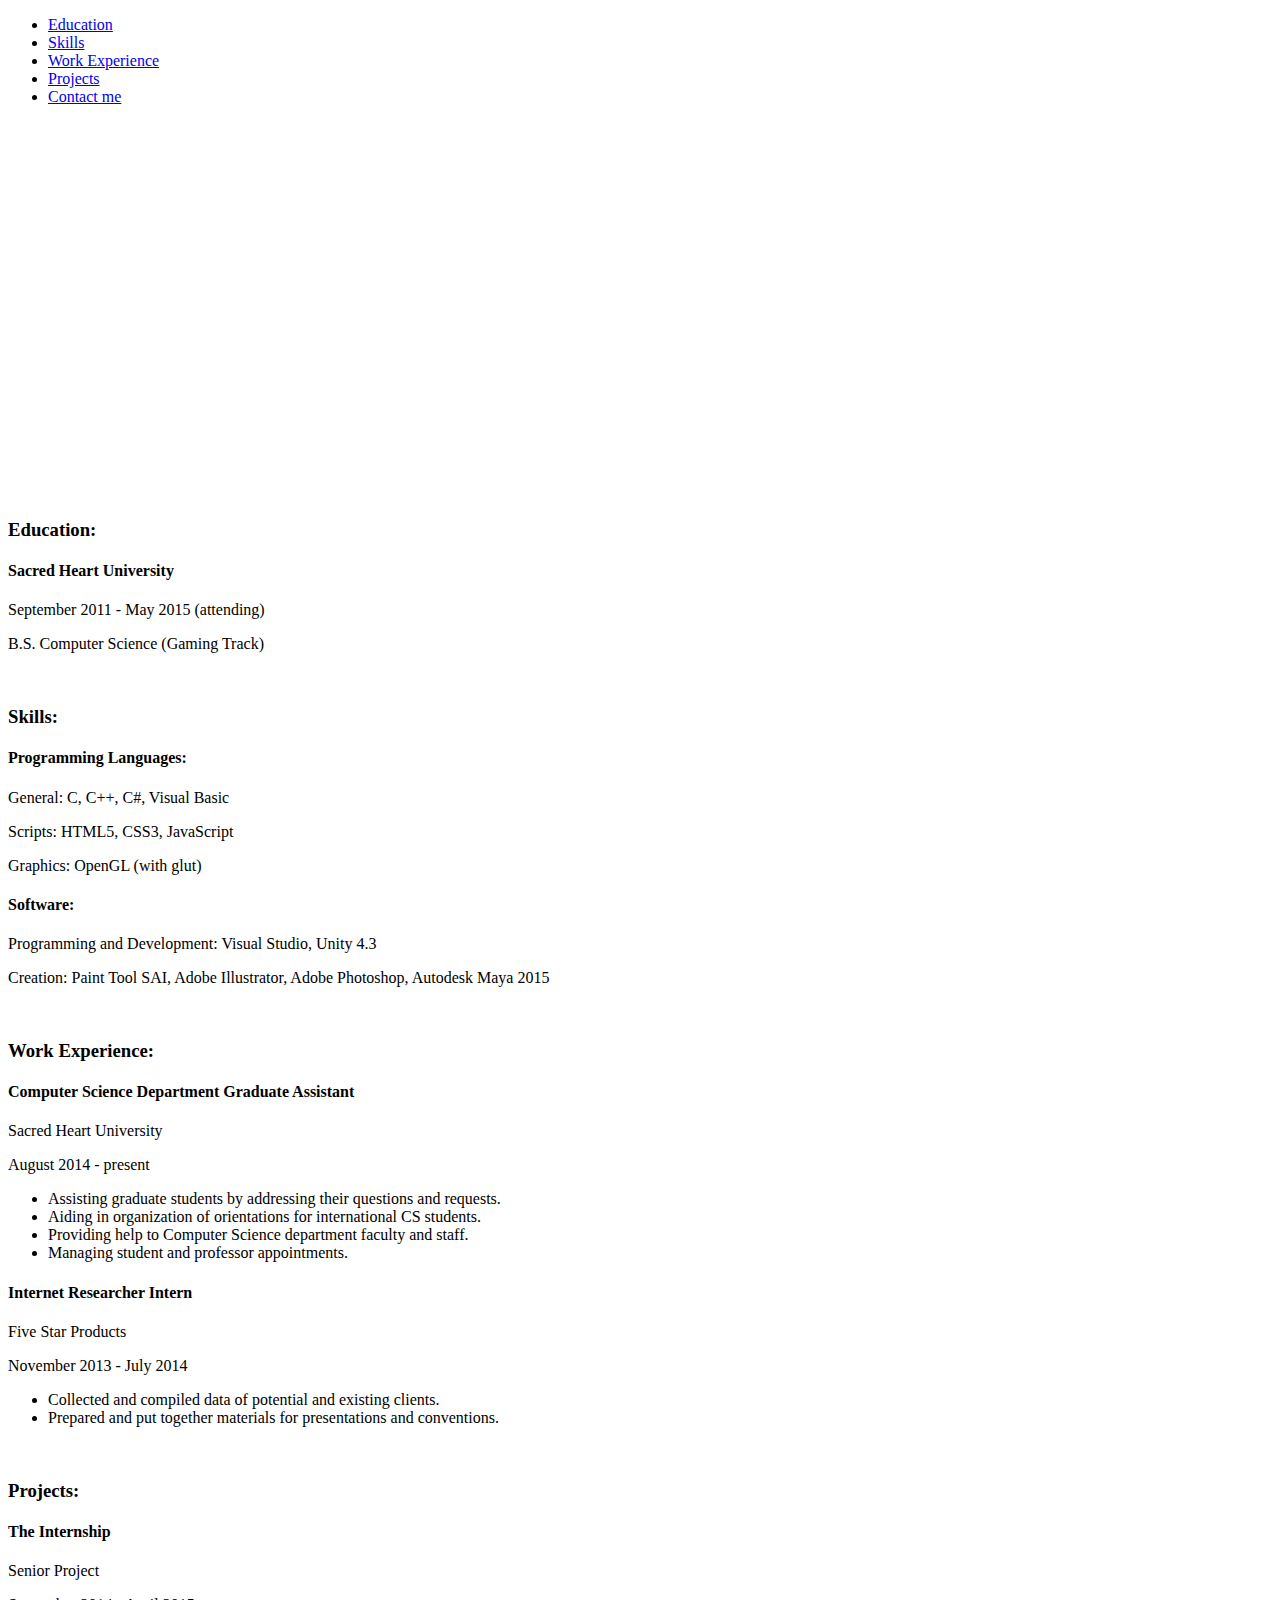
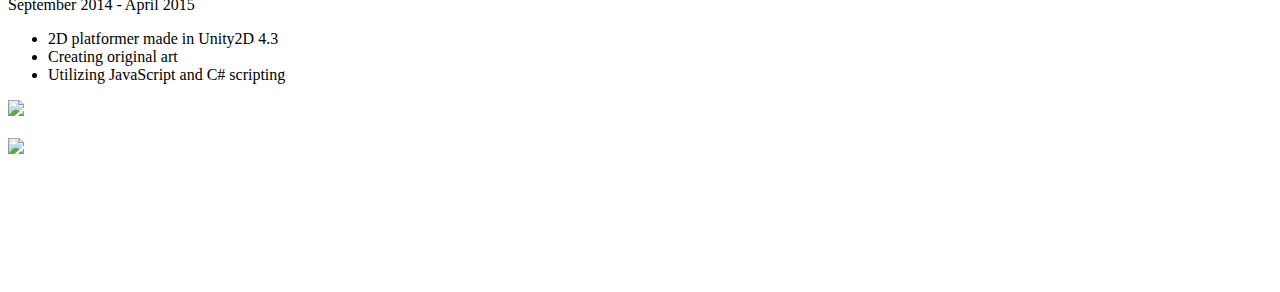
==== index.html @ 9e9e1409 "Rename AnastasiaResumeSite/index.html to index.html" ====
<!DOCTYPE html>
<html lang="en">
    <head>
        <title> </title>
        <link rel="stylesheet" type= "text/css" href="css/style.css">
        <script src="js/"></script>
    </head>
    <body>
	    <div class="nav">
            <ul>
                <li><a href="#edu">Education</a></li>
                <li><a href="#skill">Skills</a></li>
                <li><a href="#workex">Work Experience</a></li>
                <li><a href="#proj">Projects</a></li>
                <li><a href="#contact">Contact me</a></li>
            </ul>
	    </div>
        <div class="box">
        <div class="title">
            <div class="contacts" id="contact">
                <br><br><br><br><br><br><br><br><br><br><br><br><br><br><br><br><br><br><br><br>
            </div>
        </div>
        </div>
        <div class="info">
            <div class="education">
                <br><h3 id="edu">Education:</h3>
                <h4>Sacred Heart University</h4>
                <p class="date">September 2011 - May 2015 (attending)</p>
                <p>B.S. Computer Science (Gaming Track)</p>
            </div>
            <div class="skills">
                <br><h3 id="skill">Skills:</h3>
                <h4>Programming Languages:</h4>
                <p>General: C, C++, C#, Visual Basic</p>
                <p>Scripts: HTML5, CSS3, JavaScript</p>
                <p>Graphics: OpenGL (with glut)</p>
                <h4>Software:</h4>
                <p>Programming and Development: Visual Studio, Unity 4.3</p>
                <p>Creation: Paint Tool SAI, Adobe Illustrator, Adobe Photoshop, Autodesk Maya 2015</p>
            </div>
            <div class="work">
                <br><h3 id="workex">Work Experience:</h3>
                <h4>Computer Science Department Graduate Assistant</h4>
                <p>Sacred Heart University</p>
                <p class="date">August 2014 - present</p>
                <ul>
                    <li>Assisting graduate students by addressing their questions and requests.</li>
                    <li>Aiding in organization of orientations for international CS students.</li>
                    <li>Providing help to Computer Science department faculty and staff.</li>
                    <li>Managing student and professor appointments.</li>
                </ul>
                <h4>Internet Researcher Intern</h4>
                <p>Five Star Products</p>
                <p class="date">November 2013 - July 2014</p>
                <ul>
                    <li>Collected and compiled data of potential and existing clients.</li>
                    <li>Prepared and put together materials for presentations and conventions.</li>
                </ul>
            </div>
            <div class="project">
                <br><h3 id="proj">Projects:</h3>
                <h4>The Internship</h4>
                <p>Senior Project</p>
                <p class="date">September 2014 - April 2015</p>
                <ul>
                    <li>2D platformer made in Unity2D 4.3</li>
                    <li>Creating original art</li>
                    <li>Utilizing JavaScript and C# scripting</li>
                </ul>
                <div class="center">
                    <img src="http://i.imgur.com/kwM5poJ.png"><br><br>
                    <img src="http://i.imgur.com/bwJUcnM.png"><br><br><br>
                </div>
            </div>
        </div>
        <br><br><br><br><br>
    </body>
</html>
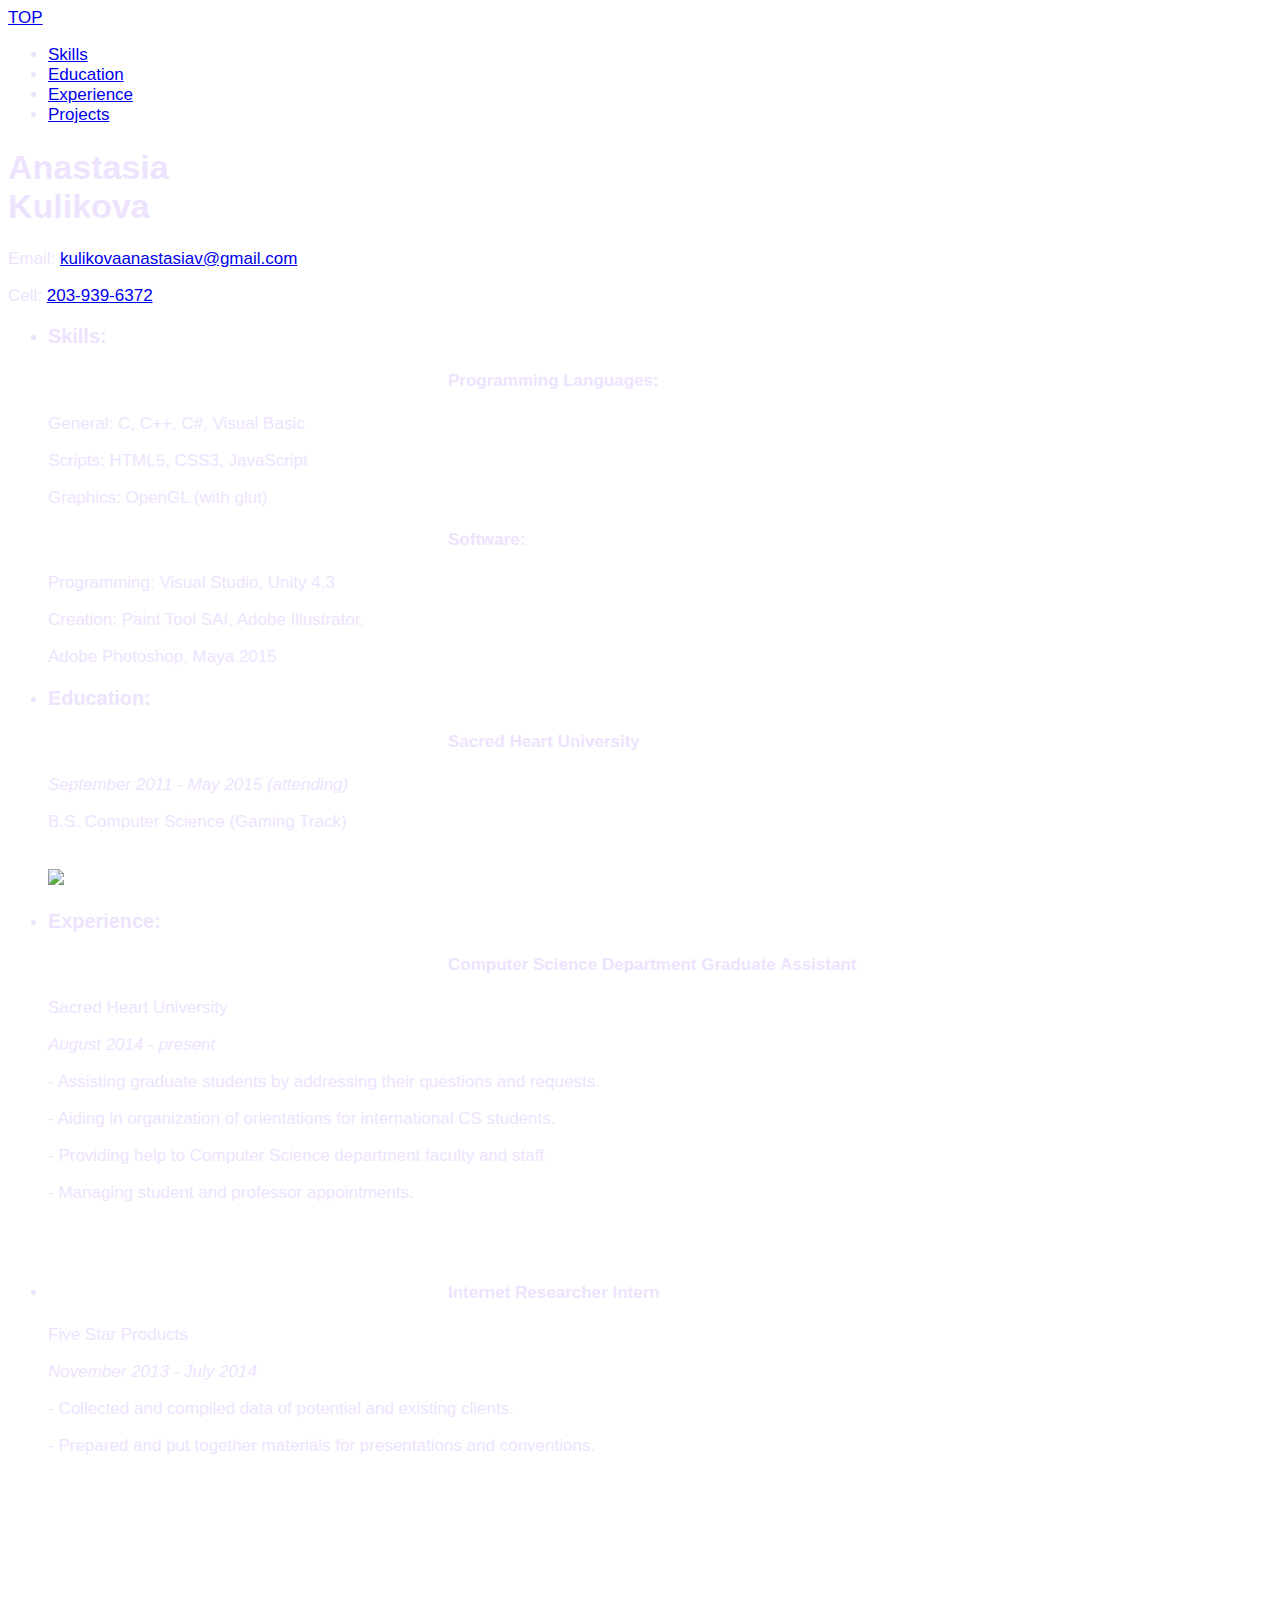
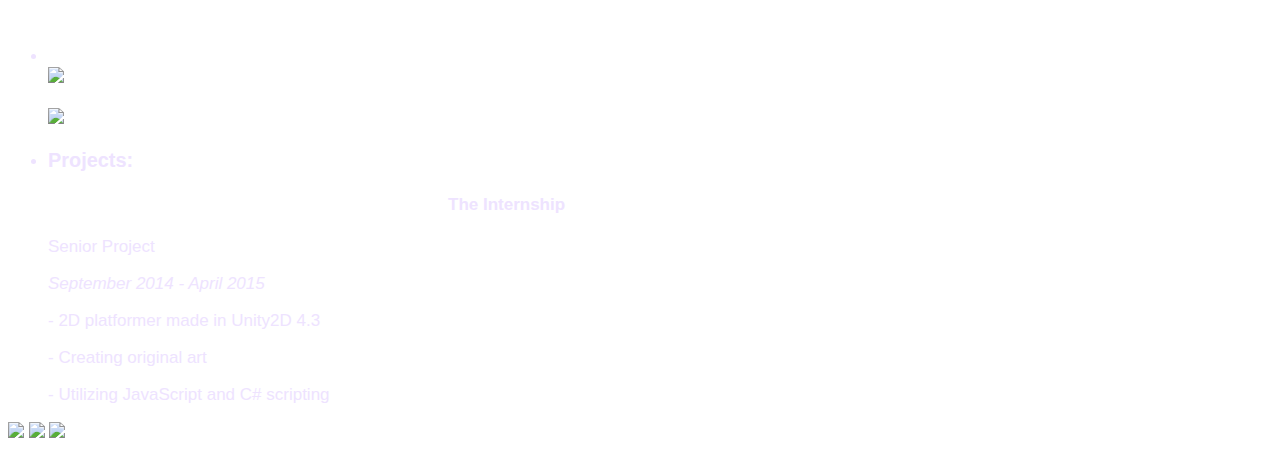
==== commit 6e716c8d: "Total Redo" ====
--- a/index.html
+++ b/index.html
@@ -1,79 +1,109 @@
 <!DOCTYPE html>
-<html lang="en">
-    <head>
-        <title> </title>
-        <link rel="stylesheet" type= "text/css" href="css/style.css">
-        <script src="js/"></script>
-    </head>
-    <body>
-	    <div class="nav">
-            <ul>
-                <li><a href="#edu">Education</a></li>
-                <li><a href="#skill">Skills</a></li>
-                <li><a href="#workex">Work Experience</a></li>
-                <li><a href="#proj">Projects</a></li>
-                <li><a href="#contact">Contact me</a></li>
-            </ul>
-	    </div>
-        <div class="box">
-        <div class="title">
-            <div class="contacts" id="contact">
-                <br><br><br><br><br><br><br><br><br><br><br><br><br><br><br><br><br><br><br><br>
-            </div>
+<html>
+
+	<head>
+		<title>Website 1</title>
+		<link rel="stylesheet" type= "text/css" href="css/style.css">
+	</head>
+
+	<body>
+        <div id="top">
+            <a href="#nav">TOP</a>
         </div>
-        </div>
-        <div class="info">
-            <div class="education">
-                <br><h3 id="edu">Education:</h3>
-                <h4>Sacred Heart University</h4>
-                <p class="date">September 2011 - May 2015 (attending)</p>
-                <p>B.S. Computer Science (Gaming Track)</p>
-            </div>
-            <div class="skills">
-                <br><h3 id="skill">Skills:</h3>
-                <h4>Programming Languages:</h4>
-                <p>General: C, C++, C#, Visual Basic</p>
-                <p>Scripts: HTML5, CSS3, JavaScript</p>
-                <p>Graphics: OpenGL (with glut)</p>
-                <h4>Software:</h4>
-                <p>Programming and Development: Visual Studio, Unity 4.3</p>
-                <p>Creation: Paint Tool SAI, Adobe Illustrator, Adobe Photoshop, Autodesk Maya 2015</p>
-            </div>
-            <div class="work">
-                <br><h3 id="workex">Work Experience:</h3>
-                <h4>Computer Science Department Graduate Assistant</h4>
-                <p>Sacred Heart University</p>
-                <p class="date">August 2014 - present</p>
-                <ul>
-                    <li>Assisting graduate students by addressing their questions and requests.</li>
-                    <li>Aiding in organization of orientations for international CS students.</li>
-                    <li>Providing help to Computer Science department faculty and staff.</li>
-                    <li>Managing student and professor appointments.</li>
+		<div id="nav" class="shadow">
+			<ul class="textshadow">
+				<li><a href="#skill">Skills</a></li>
+				<li><a href="#edu">Education</a></li>
+				<li><a href="#work">Experience</a></li>
+				<li><a href="#proj">Projects</a></li>
+			</ul>
+		</div><!--
+	--><div id="box"><!--
+		--><div id="title">
+        		<h1 id="name" class="textshadow">Anastasia<br>Kulikova</h1>
+            	<div id="contacts">
+                	<p>Email: <a href="mailto:kulikovaanastasiav@gmail.com">kulikovaanastasiav@gmail.com</a></p>
+                	<p>Cell: <a href="tel://1-203-939-6372">203-939-6372</a></p>
+            	</div><!--
+        --></div><!--
+    --></div><!--
+        
+    --><div id="info">
+            
+            <div id="knowledge" class="shadow">
+                <ul id="knowlist">
+                    <li>
+            			<div id="skills">
+                            <h3 id="skill">Skills:</h3>
+                            <h4>Programming Languages:</h4>
+                            <p>General: C, C++, C#, Visual Basic</p>
+                            <p>Scripts: HTML5, CSS3, JavaScript</p>
+                            <p>Graphics: OpenGL (with glut)</p>
+                            <h4>Software:</h4>
+                            <p>Programming: Visual Studio, Unity 4.3</p>
+                            <p>Creation: Paint Tool SAI, Adobe Illustrator,</p>
+                            <p>Adobe Photoshop, Maya 2015</p>
+                        </div>
+                    </li>
+                    <li>
+                        <div id="education">
+                            <h3 id="edu">Education:</h3>
+                            <h4>Sacred Heart University</h4>
+                            <p class="date">September 2011 - May 2015 (attending)</p>
+                            <p>B.S. Computer Science (Gaming Track)</p><br>
+                            <img src="img/shu.png" width=50%>
+                        </div>
+                        
+                    </li>
                 </ul>
-                <h4>Internet Researcher Intern</h4>
-                <p>Five Star Products</p>
-                <p class="date">November 2013 - July 2014</p>
-                <ul>
-                    <li>Collected and compiled data of potential and existing clients.</li>
-                    <li>Prepared and put together materials for presentations and conventions.</li>
+            </div><!--
+        --><div id="experience" class="textshadow">
+                
+                <ul id="exp">
+                    <li id="work1">
+                        <h3 id="work">Experience:</h3>
+                        <h4>Computer Science Department Graduate Assistant</h4>
+                        <p>Sacred Heart University</p>
+                        <p class="date">August 2014 - present</p>
+                        <p>- Assisting graduate students by addressing their questions and requests.</p>
+                        <p>- Aiding in organization of orientations for international CS students.</p>
+                        <p>- Providing help to Computer Science department faculty and staff.</p>
+                        <p>- Managing student and professor appointments.</p><br><br>
+                    </li>
+                    <li id="work2">
+                        <h4>Internet Researcher Intern</h4>
+                        <p>Five Star Products</p>
+                        <p class="date">November 2013 - July 2014</p>
+                        <p>- Collected and compiled data of potential and existing clients.</p>
+                        <p>- Prepared and put together materials for presentations and conventions.</p><br><br><br><br><br><br>
+                    </li>
                 </ul>
-            </div>
-            <div class="project">
-                <br><h3 id="proj">Projects:</h3>
-                <h4>The Internship</h4>
-                <p>Senior Project</p>
-                <p class="date">September 2014 - April 2015</p>
-                <ul>
-                    <li>2D platformer made in Unity2D 4.3</li>
-                    <li>Creating original art</li>
-                    <li>Utilizing JavaScript and C# scripting</li>
-                </ul>
-                <div class="center">
-                    <img src="http://i.imgur.com/kwM5poJ.png"><br><br>
-                    <img src="http://i.imgur.com/bwJUcnM.png"><br><br><br>
+            </div><!--
+        --><div id="project" class="shadow">
+                <div id="pro">
+                     <br>
+                    <ul id="projlist">
+                        <li id="screenshot">
+                            <br><img src="http://i.imgur.com/kwM5poJ.png" width=80% class="shadow2"><br><br>
+                            <img src="http://i.imgur.com/bwJUcnM.png" width=80% class="shadow2">
+                        </li>
+                        <li id="proj1">
+                            <h3 id="proj">Projects:</h3>
+                            <h4>The Internship</h4>
+                            <p>Senior Project</p>
+                            <p class="date">September 2014 - April 2015</p>
+                            <p>- 2D platformer made in Unity2D 4.3</p>
+                            <p>- Creating original art</p>
+                            <p>- Utilizing JavaScript and C# scripting</p>
+                    </ul>
                 </div>
             </div>
-        </div>
-        <br><br><br><br><br>
-    </body>
+		</div>
+		<div id="bottom">
+            <a href="https://github.com/kulikovaaSHU"><img src="img/githublogo.png" width=5%></a>
+            <a href="http://deviantart.com"><img src="img/deviantart.png" width=5%></a>
+            <a href="mailto:kulikovaanastasiav@gmail.com"><img src="img/email.png" width=5%></a>
+		</div>
+	</body>
+
 </html>
--- a/css/style.css
+++ b/css/style.css
@@ -0,0 +1,120 @@
+.nav {
+
+background-color: rgba(77,35,140,0.4);
+padding: 6px;
+text-align: center;
+max-width:1200px;
+margin-left:auto;
+margin-right: auto;
+
+
+}
+
+.nav a {
+
+color: #FFBABA;
+font-size: 24px;
+font-family: 'Helvetica';
+font-weight: bold;
+text-transform: uppercase;
+text-decoration: none;
+padding-left: 15px;
+padding-right: 15px;
+
+}
+
+.nav li {
+
+display: inline;
+
+}
+
+body {
+
+background-image: url('http://i.imgur.com/BAER3th.jpg');
+background-attachment: fixed;
+color: rgba(238,227,255,1);
+font-family: 'Helvetica';
+font-size: 17px;
+
+}
+
+.title {
+
+background-image: url('http://i.imgur.com/VAIOHkw.jpg');
+background-repeat: no-repeat;
+background-position: center;
+background-size: 1210px 679px;
+
+}
+
+.title h1 {
+
+font-size:70px;
+padding-top: 10px;
+padding-bottom: 10px;
+color: rgba(72,41,99,1);
+margin-left: 450px;
+
+}
+
+.info {
+
+background-color: rgba(77,35,140,0.4);
+max-width:1200px;
+margin-left: auto;
+margin-right: auto;
+padding: 6px;
+
+
+}
+
+.info h3 {
+
+margin-left: 10px;
+font-size:24px;
+text-transform: uppercase;
+color: #FFBABA;
+background-color: rgba(38,17,69,0.4);
+padding: 6px;
+
+}
+
+.info h4 {
+
+font-size: 18px;
+
+}
+
+.date {
+
+font-style: italic;
+
+}
+
+.info p, h4{
+
+margin-left: 400px;
+
+}
+
+.info li{
+
+margin-left:400px;
+
+}
+
+.center {
+
+text-align: center;
+
+}
+
+.contacts {
+
+margin-left: 450px;
+color: #6A4A85;
+font-style: bold;
+
+}
+
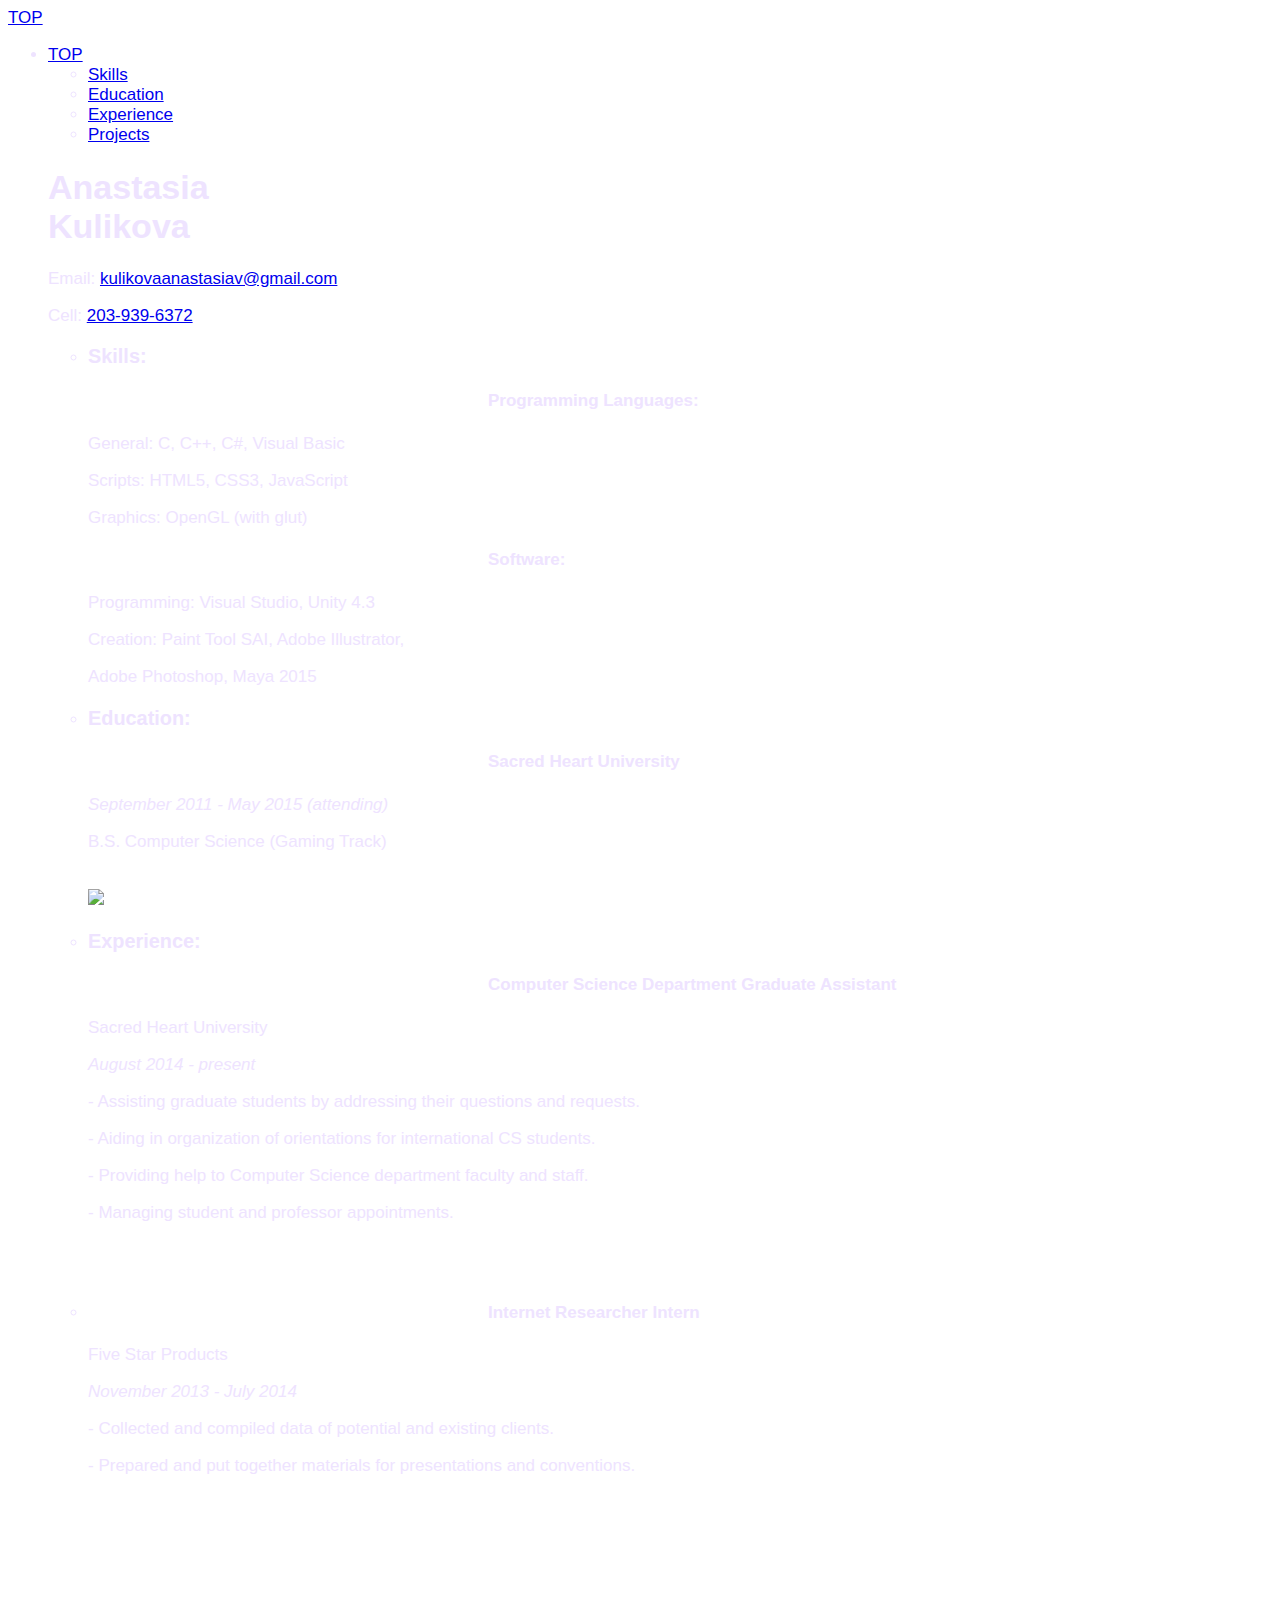
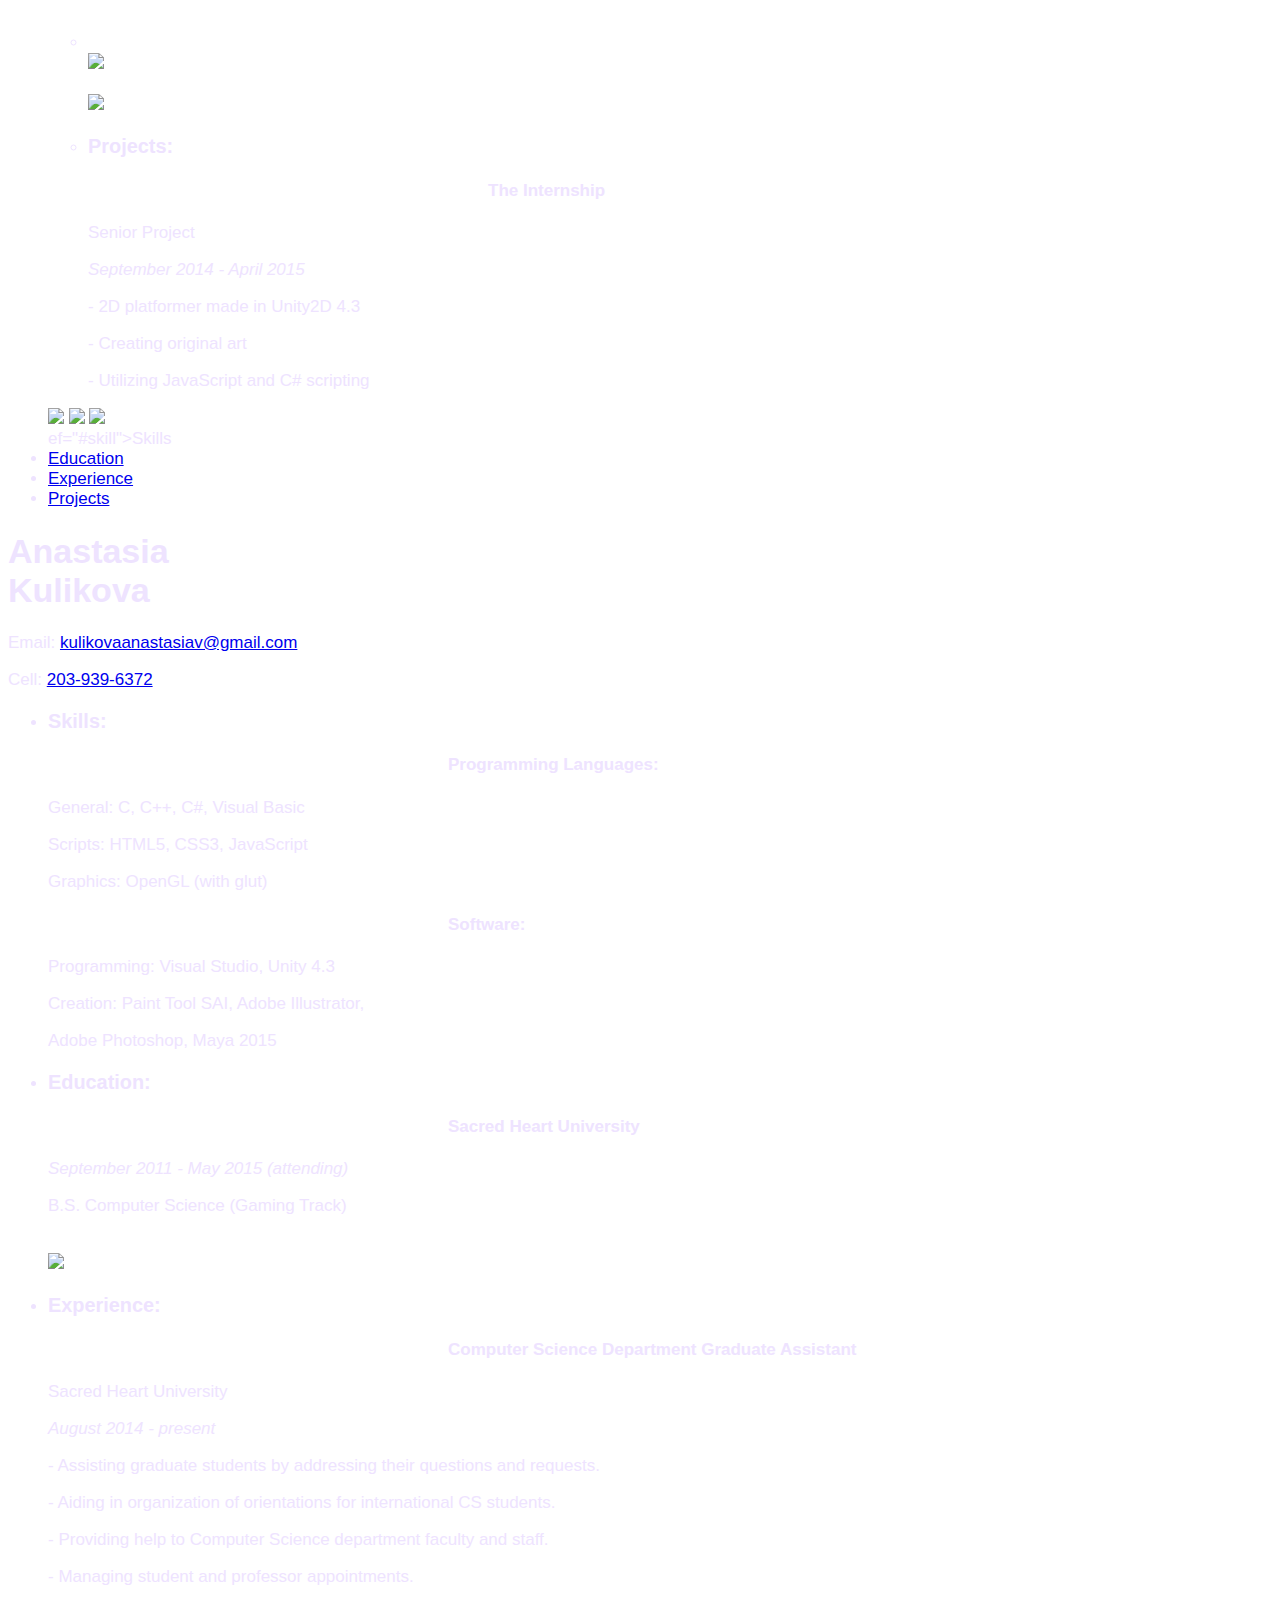
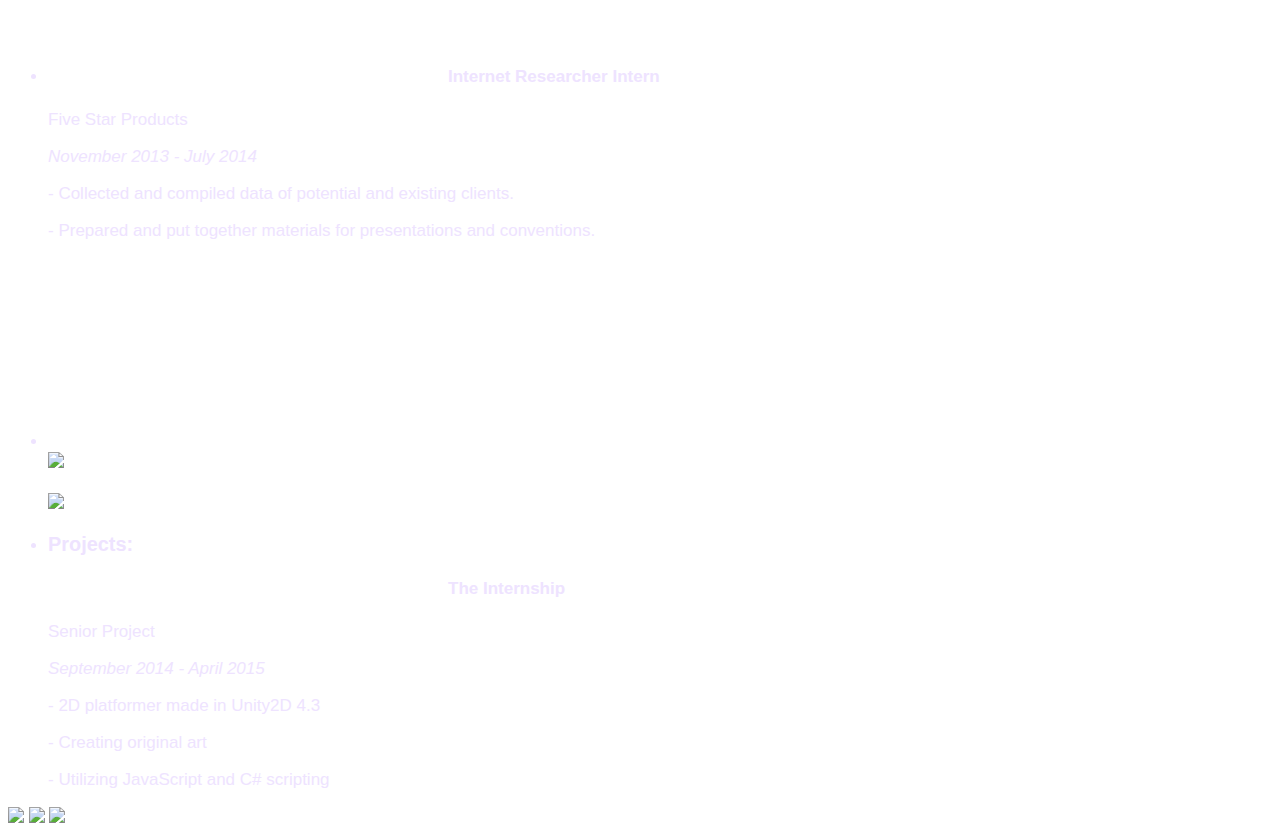
==== commit 350cf8bc: "add images" ====
--- a/index.html
+++ b/index.html
@@ -1,4 +1,18 @@
 <!DOCTYPE html>
+<html>
+
+	<head>
+		<title>Website 1</title>
+		<link rel="stylesheet" type= "text/css" href="css/style.css">
+	</head>
+
+	<body>
+        <div id="top">
+            <a href="#nav">TOP</a>
+        </div>
+		<div id="nav" class="shadow">
+			<ul class="textshadow">
+				<li><a hr<!DOCTYPE html>
 <html>
 
 	<head>
@@ -51,7 +65,7 @@
                             <h4>Sacred Heart University</h4>
                             <p class="date">September 2011 - May 2015 (attending)</p>
                             <p>B.S. Computer Science (Gaming Track)</p><br>
-                            <img src="img/shu.png" width=50%>
+                            <img src="http://i.imgur.com/WILzE2E.png" width=50%>
                         </div>
                         
                     </li>
@@ -100,6 +114,100 @@
             </div>
 		</div>
 		<div id="bottom">
+            <a href="https://github.com/kulikovaaSHU"><img src="http://i.imgur.com/hM3EF4c.png" width=5%></a>
+            <a href="http://deviantart.com"><img src="http://i.imgur.com/DCiXJvG.png" width=5%></a>
+            <a href="mailto:kulikovaanastasiav@gmail.com"><img src="http://i.imgur.com/weCn5H3.png" width=5%></a>
+		</div>
+	</body>
+
+</html>ef="#skill">Skills</a></li>
+				<li><a href="#edu">Education</a></li>
+				<li><a href="#work">Experience</a></li>
+				<li><a href="#proj">Projects</a></li>
+			</ul>
+		</div><!--
+	--><div id="box"><!--
+		--><div id="title">
+        		<h1 id="name" class="textshadow">Anastasia<br>Kulikova</h1>
+            	<div id="contacts">
+                	<p>Email: <a href="mailto:kulikovaanastasiav@gmail.com">kulikovaanastasiav@gmail.com</a></p>
+                	<p>Cell: <a href="tel://1-203-939-6372">203-939-6372</a></p>
+            	</div><!--
+        --></div><!--
+    --></div><!--
+        
+    --><div id="info">
+            
+            <div id="knowledge" class="shadow">
+                <ul id="knowlist">
+                    <li>
+            			<div id="skills">
+                            <h3 id="skill">Skills:</h3>
+                            <h4>Programming Languages:</h4>
+                            <p>General: C, C++, C#, Visual Basic</p>
+                            <p>Scripts: HTML5, CSS3, JavaScript</p>
+                            <p>Graphics: OpenGL (with glut)</p>
+                            <h4>Software:</h4>
+                            <p>Programming: Visual Studio, Unity 4.3</p>
+                            <p>Creation: Paint Tool SAI, Adobe Illustrator,</p>
+                            <p>Adobe Photoshop, Maya 2015</p>
+                        </div>
+                    </li>
+                    <li>
+                        <div id="education">
+                            <h3 id="edu">Education:</h3>
+                            <h4>Sacred Heart University</h4>
+                            <p class="date">September 2011 - May 2015 (attending)</p>
+                            <p>B.S. Computer Science (Gaming Track)</p><br>
+                            <img src="img/shu.png" width=50%>
+                        </div>
+                        
+                    </li>
+                </ul>
+            </div><!--
+        --><div id="experience" class="textshadow">
+                
+                <ul id="exp">
+                    <li id="work1">
+                        <h3 id="work">Experience:</h3>
+                        <h4>Computer Science Department Graduate Assistant</h4>
+                        <p>Sacred Heart University</p>
+                        <p class="date">August 2014 - present</p>
+                        <p>- Assisting graduate students by addressing their questions and requests.</p>
+                        <p>- Aiding in organization of orientations for international CS students.</p>
+                        <p>- Providing help to Computer Science department faculty and staff.</p>
+                        <p>- Managing student and professor appointments.</p><br><br>
+                    </li>
+                    <li id="work2">
+                        <h4>Internet Researcher Intern</h4>
+                        <p>Five Star Products</p>
+                        <p class="date">November 2013 - July 2014</p>
+                        <p>- Collected and compiled data of potential and existing clients.</p>
+                        <p>- Prepared and put together materials for presentations and conventions.</p><br><br><br><br><br><br>
+                    </li>
+                </ul>
+            </div><!--
+        --><div id="project" class="shadow">
+                <div id="pro">
+                     <br>
+                    <ul id="projlist">
+                        <li id="screenshot">
+                            <br><img src="http://i.imgur.com/kwM5poJ.png" width=80% class="shadow2"><br><br>
+                            <img src="http://i.imgur.com/bwJUcnM.png" width=80% class="shadow2">
+                        </li>
+                        <li id="proj1">
+                            <h3 id="proj">Projects:</h3>
+                            <h4>The Internship</h4>
+                            <p>Senior Project</p>
+                            <p class="date">September 2014 - April 2015</p>
+                            <p>- 2D platformer made in Unity2D 4.3</p>
+                            <p>- Creating original art</p>
+                            <p>- Utilizing JavaScript and C# scripting</p>
+                    </ul>
+                </div>
+            </div>
+		</div>
+		<div id="bottom">
             <a href="https://github.com/kulikovaaSHU"><img src="img/githublogo.png" width=5%></a>
             <a href="http://deviantart.com"><img src="img/deviantart.png" width=5%></a>
             <a href="mailto:kulikovaanastasiav@gmail.com"><img src="img/email.png" width=5%></a>
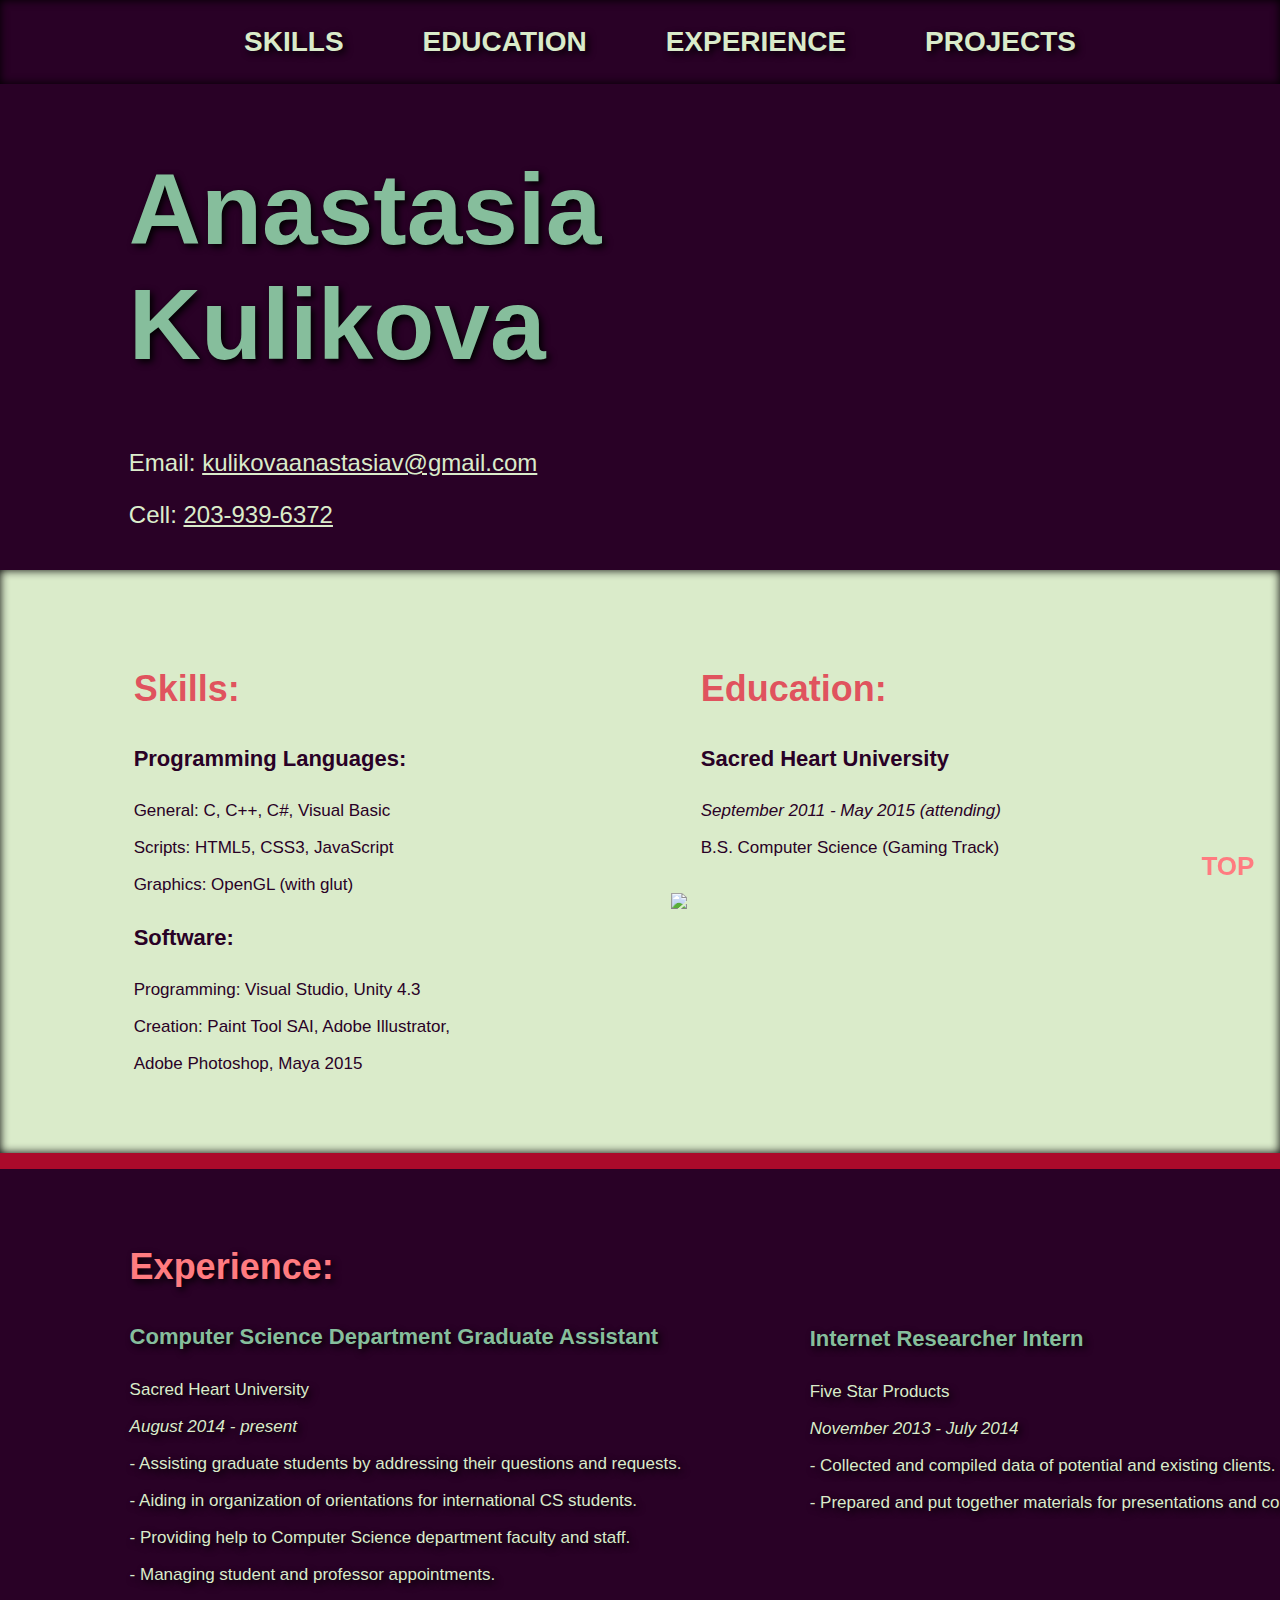
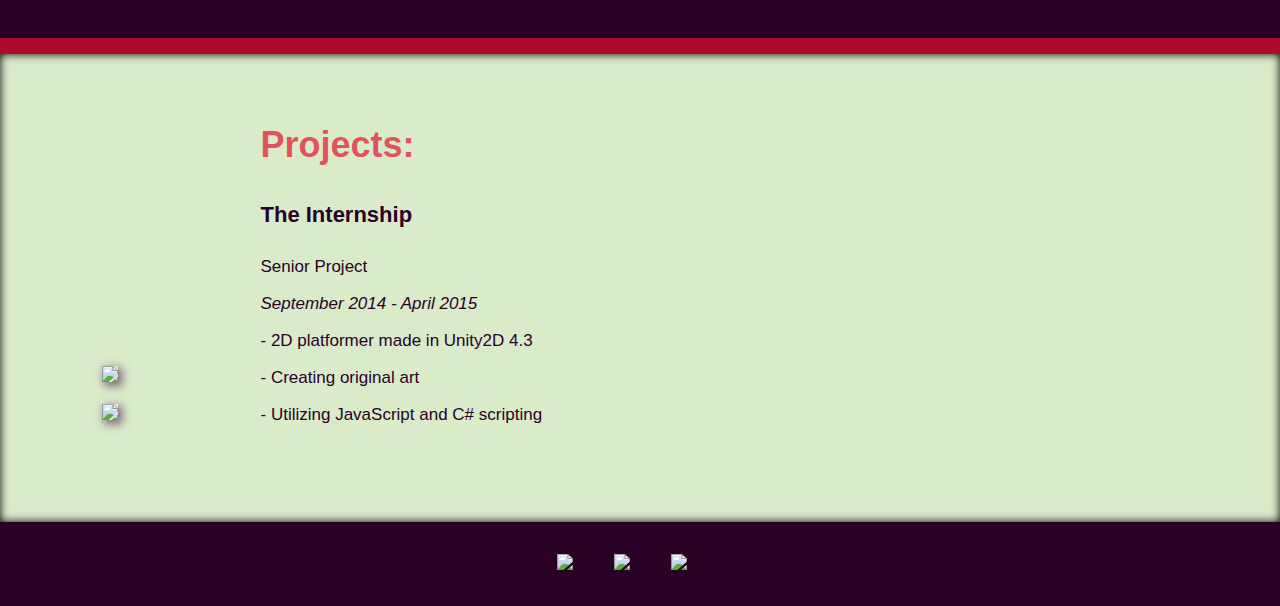
==== commit 514fe369: "fixing" ====
--- a/index.html
+++ b/index.html
@@ -1,18 +1,4 @@
 <!DOCTYPE html>
-<html>
-
-	<head>
-		<title>Website 1</title>
-		<link rel="stylesheet" type= "text/css" href="css/style.css">
-	</head>
-
-	<body>
-        <div id="top">
-            <a href="#nav">TOP</a>
-        </div>
-		<div id="nav" class="shadow">
-			<ul class="textshadow">
-				<li><a hr<!DOCTYPE html>
 <html>
 
 	<head>
@@ -120,98 +106,4 @@
 		</div>
 	</body>
 
-</html>ef="#skill">Skills</a></li>
-				<li><a href="#edu">Education</a></li>
-				<li><a href="#work">Experience</a></li>
-				<li><a href="#proj">Projects</a></li>
-			</ul>
-		</div><!--
-	--><div id="box"><!--
-		--><div id="title">
-        		<h1 id="name" class="textshadow">Anastasia<br>Kulikova</h1>
-            	<div id="contacts">
-                	<p>Email: <a href="mailto:kulikovaanastasiav@gmail.com">kulikovaanastasiav@gmail.com</a></p>
-                	<p>Cell: <a href="tel://1-203-939-6372">203-939-6372</a></p>
-            	</div><!--
-        --></div><!--
-    --></div><!--
-        
-    --><div id="info">
-            
-            <div id="knowledge" class="shadow">
-                <ul id="knowlist">
-                    <li>
-            			<div id="skills">
-                            <h3 id="skill">Skills:</h3>
-                            <h4>Programming Languages:</h4>
-                            <p>General: C, C++, C#, Visual Basic</p>
-                            <p>Scripts: HTML5, CSS3, JavaScript</p>
-                            <p>Graphics: OpenGL (with glut)</p>
-                            <h4>Software:</h4>
-                            <p>Programming: Visual Studio, Unity 4.3</p>
-                            <p>Creation: Paint Tool SAI, Adobe Illustrator,</p>
-                            <p>Adobe Photoshop, Maya 2015</p>
-                        </div>
-                    </li>
-                    <li>
-                        <div id="education">
-                            <h3 id="edu">Education:</h3>
-                            <h4>Sacred Heart University</h4>
-                            <p class="date">September 2011 - May 2015 (attending)</p>
-                            <p>B.S. Computer Science (Gaming Track)</p><br>
-                            <img src="img/shu.png" width=50%>
-                        </div>
-                        
-                    </li>
-                </ul>
-            </div><!--
-        --><div id="experience" class="textshadow">
-                
-                <ul id="exp">
-                    <li id="work1">
-                        <h3 id="work">Experience:</h3>
-                        <h4>Computer Science Department Graduate Assistant</h4>
-                        <p>Sacred Heart University</p>
-                        <p class="date">August 2014 - present</p>
-                        <p>- Assisting graduate students by addressing their questions and requests.</p>
-                        <p>- Aiding in organization of orientations for international CS students.</p>
-                        <p>- Providing help to Computer Science department faculty and staff.</p>
-                        <p>- Managing student and professor appointments.</p><br><br>
-                    </li>
-                    <li id="work2">
-                        <h4>Internet Researcher Intern</h4>
-                        <p>Five Star Products</p>
-                        <p class="date">November 2013 - July 2014</p>
-                        <p>- Collected and compiled data of potential and existing clients.</p>
-                        <p>- Prepared and put together materials for presentations and conventions.</p><br><br><br><br><br><br>
-                    </li>
-                </ul>
-            </div><!--
-        --><div id="project" class="shadow">
-                <div id="pro">
-                     <br>
-                    <ul id="projlist">
-                        <li id="screenshot">
-                            <br><img src="http://i.imgur.com/kwM5poJ.png" width=80% class="shadow2"><br><br>
-                            <img src="http://i.imgur.com/bwJUcnM.png" width=80% class="shadow2">
-                        </li>
-                        <li id="proj1">
-                            <h3 id="proj">Projects:</h3>
-                            <h4>The Internship</h4>
-                            <p>Senior Project</p>
-                            <p class="date">September 2014 - April 2015</p>
-                            <p>- 2D platformer made in Unity2D 4.3</p>
-                            <p>- Creating original art</p>
-                            <p>- Utilizing JavaScript and C# scripting</p>
-                    </ul>
-                </div>
-            </div>
-		</div>
-		<div id="bottom">
-            <a href="https://github.com/kulikovaaSHU"><img src="img/githublogo.png" width=5%></a>
-            <a href="http://deviantart.com"><img src="img/deviantart.png" width=5%></a>
-            <a href="mailto:kulikovaanastasiav@gmail.com"><img src="img/email.png" width=5%></a>
-		</div>
-	</body>
-
 </html>
--- a/css/style.css
+++ b/css/style.css
@@ -1,120 +1,378 @@
-.nav {
-
-background-color: rgba(77,35,140,0.4);
-padding: 6px;
-text-align: center;
-max-width:1200px;
-margin-left:auto;
-margin-right: auto;
-
-
-}
-
-.nav a {
-
-color: #FFBABA;
-font-size: 24px;
+body
+{
+
+font-family: 'Helvetica';
+background-color: rgba(41,1,38,1);
+background-repeat:no-repeat;
+background-attachment: fixed;
+background-size: 100%;
+margin:0;
+}
+
+#top a
+{
+
+position:fixed;
+bottom: 2%;
+right: 2%;
+color: rgba(255,123,128,1);
+font-size: 26px;
 font-family: 'Helvetica';
 font-weight: bold;
 text-transform: uppercase;
 text-decoration: none;
-padding-left: 15px;
-padding-right: 15px;
-
-}
-
-.nav li {
-
-display: inline;
-
-}
-
-body {
-
-background-image: url('http://i.imgur.com/BAER3th.jpg');
-background-attachment: fixed;
-color: rgba(238,227,255,1);
-font-family: 'Helvetica';
-font-size: 17px;
-
-}
-
-.title {
-
-background-image: url('http://i.imgur.com/VAIOHkw.jpg');
-background-repeat: no-repeat;
-background-position: center;
-background-size: 1210px 679px;
-
-}
-
-.title h1 {
-
-font-size:70px;
+
+}
+
+#nav
+{
+
+margin-right:auto;
+margin-left:auto;
+max-width:100%;
+text-align:center;
+background-color: rgba(41,1,38,1);
 padding-top: 10px;
 padding-bottom: 10px;
-color: rgba(72,41,99,1);
-margin-left: 450px;
-
-}
-
-.info {
-
-background-color: rgba(77,35,140,0.4);
-max-width:1200px;
-margin-left: auto;
+
+}
+
+#nav li
+{
+
+display:inline;
+white-space: nowrap;
+
+}
+
+#nav a
+{
+
+text-decoration: none;
+font-size: 28px;
+padding-left: 3%;
+padding-right: 3%;
+font-weight: bold;
+color: rgba(218,235,202,1);
+text-transform: uppercase;
+
+}
+
+#nav a:hover
+{
+
+color: rgba(255,123,128,1);
+
+}
+
+#nav a:active
+{
+
+color: rgba(227,14,46,1);
+
+}
+
+#box
+{
+
+background-image:url('http://i.imgur.com/ugFUfpX.jpg');
+background-size:100%;
+background-repeat: no-repeat;
+margin:0;
+border: 1px solid rgba(255,255,255,0);
+
+}
+
+#name
+{
+
+color: rgba(134,190,156,1);
+
+}
+
+#contacts
+{
+
+font-size:24px;
+color: rgba(220,237,204,1);
+
+}
+
+#contacts a
+{
+
+color: rgba(218,235,202,1);
+
+}
+
+#title
+{
+
+background-image: url('http://i.imgur.com/VpdAKae.png');
+background-repeat:no-repeat;
+background-size:90%;
+margin-left:10%;
+margin-right:10%;
+
+}
+
+#title h1
+{
+
+font-size: 100px;
+
+}
+
+#info
+{
+
+background-color: rgba(227,14,46,.7);
+
+}
+
+
+#knowledge
+{
+
+background-color: rgba(218,235,202,1);
+margin-left:auto;
 margin-right: auto;
-padding: 6px;
-
-
-}
-
-.info h3 {
-
-margin-left: 10px;
-font-size:24px;
-text-transform: uppercase;
-color: #FFBABA;
-background-color: rgba(38,17,69,0.4);
-padding: 6px;
-
-}
-
-.info h4 {
-
-font-size: 18px;
-
-}
-
-.date {
+
+}
+
+
+
+#knowlist
+{
+
+white-space: nowrap;
+list-style: none;
+
+}
+
+
+#knowlist li
+{
+
+padding:5%;
+padding-right:15%;
+display:inline-table;
+
+}
+
+
+#knowledge h3
+{
+
+margin-left:10%;
+margin-right:10%;
+font-size:36px;
+color: rgba(227,14,46,.7);
+
+
+}
+
+#knowledge h4
+{
+
+margin-left:10%;
+margin-right:10%;
+color: rgba(41,1,38,1);
+font-size:22px;
+
+
+}
+
+
+#knowledge p
+{
+
+margin-left:10%;
+margin-right:10%;
+color: rgba(41,1,38,1);
+font-size: 17px;
+
+}
+
+#experience
+{
+
+padding-top:2%;
+background-color: rgba(41,1,38,1);
+
+}
+
+#exp
+{
+
+white-space: nowrap;
+list-style: none;
+
+}
+
+#work1
+{
+
+display: inline-block;
+
+}
+
+#work2
+{
+
+display: inline-block;
+
+}
+
+#experience h3
+{
+
+margin-left:5%;
+margin-right:5%;
+font-size:36px;
+color: rgba(255,123,128,1);
+
+}
+
+#experience h4
+{
+
+margin-left:5%;
+margin-right:5%;
+color: rgba(134,190,156,1);
+font-size:22px;
+
+}
+
+#experience li
+{
+
+margin-left:5%;
+margin-right:5%;
+color: rgba(218,235,202,1);
+
+}
+
+#experience p
+{
+
+margin-left:5%;
+margin-right:5%;
+color: rgba(218,235,202,1);
+font-size: 17px;
+
+}
+
+.date
+{
 
 font-style: italic;
 
 }
 
-.info p, h4{
-
-margin-left: 400px;
-
-}
-
-.info li{
-
-margin-left:400px;
-
-}
-
-.center {
-
+#project
+{
+
+background-color: rgba(218,235,202,1);
+padding-bottom: 5%;
+
+}
+
+#projlist
+{
+
+list-style: none;
+white-space: nowrap;
+
+}
+
+#proj1
+{
+
+display:inline-block;
+margin-top:0%;
+
+}
+
+#screenshot
+{
+
+display: inline-block;
+
+}
+
+#project h3
+{
+
+margin-left:5%;
+margin-right:5%;
+font-size:36px;
+color: rgba(227,14,46,.7);
+
+}
+
+#project h4
+{
+
+margin-left:5%;
+margin-right:5%;
+color: rgba(41,1,38,1);
+font-size:22px;
+
+}
+
+#project li
+{
+
+margin-left:5%;
+margin-right:5%;
+color: rgba(41,1,38,1);
+
+}
+
+#project p
+{
+
+margin-left:5%;
+margin-right:5%;
+color: rgba(41,1,38,1);
+font-size: 17px;
+
+}
+
+#bottom
+{
+
+background-color: rgba(41,1,38,1);
+padding:2.5%;
 text-align: center;
 
 }
 
-.contacts {
-
-margin-left: 450px;
-color: #6A4A85;
-font-style: bold;
-
-}
-
+#bottom a
+{
+
+padding-right: 3%;
+
+}
+
+.shadow 
+{
+   -moz-box-shadow:    inset 0 0 10px #000000;
+   -webkit-box-shadow: inset 0 0 10px #000000;
+   box-shadow:         inset 0 0 10px #000000;
+}
+
+.shadow2 
+{
+  -moz-box-shadow:    3px 3px 10px 1px #7A6178;
+  -webkit-box-shadow: 3px 3px 10px 1px #7A6178;
+  box-shadow:         3px 3px 10px 1px #7A6178;
+}
+
+.textshadow
+{
+
+text-shadow: 3px 3px 7px #000;
+
+}
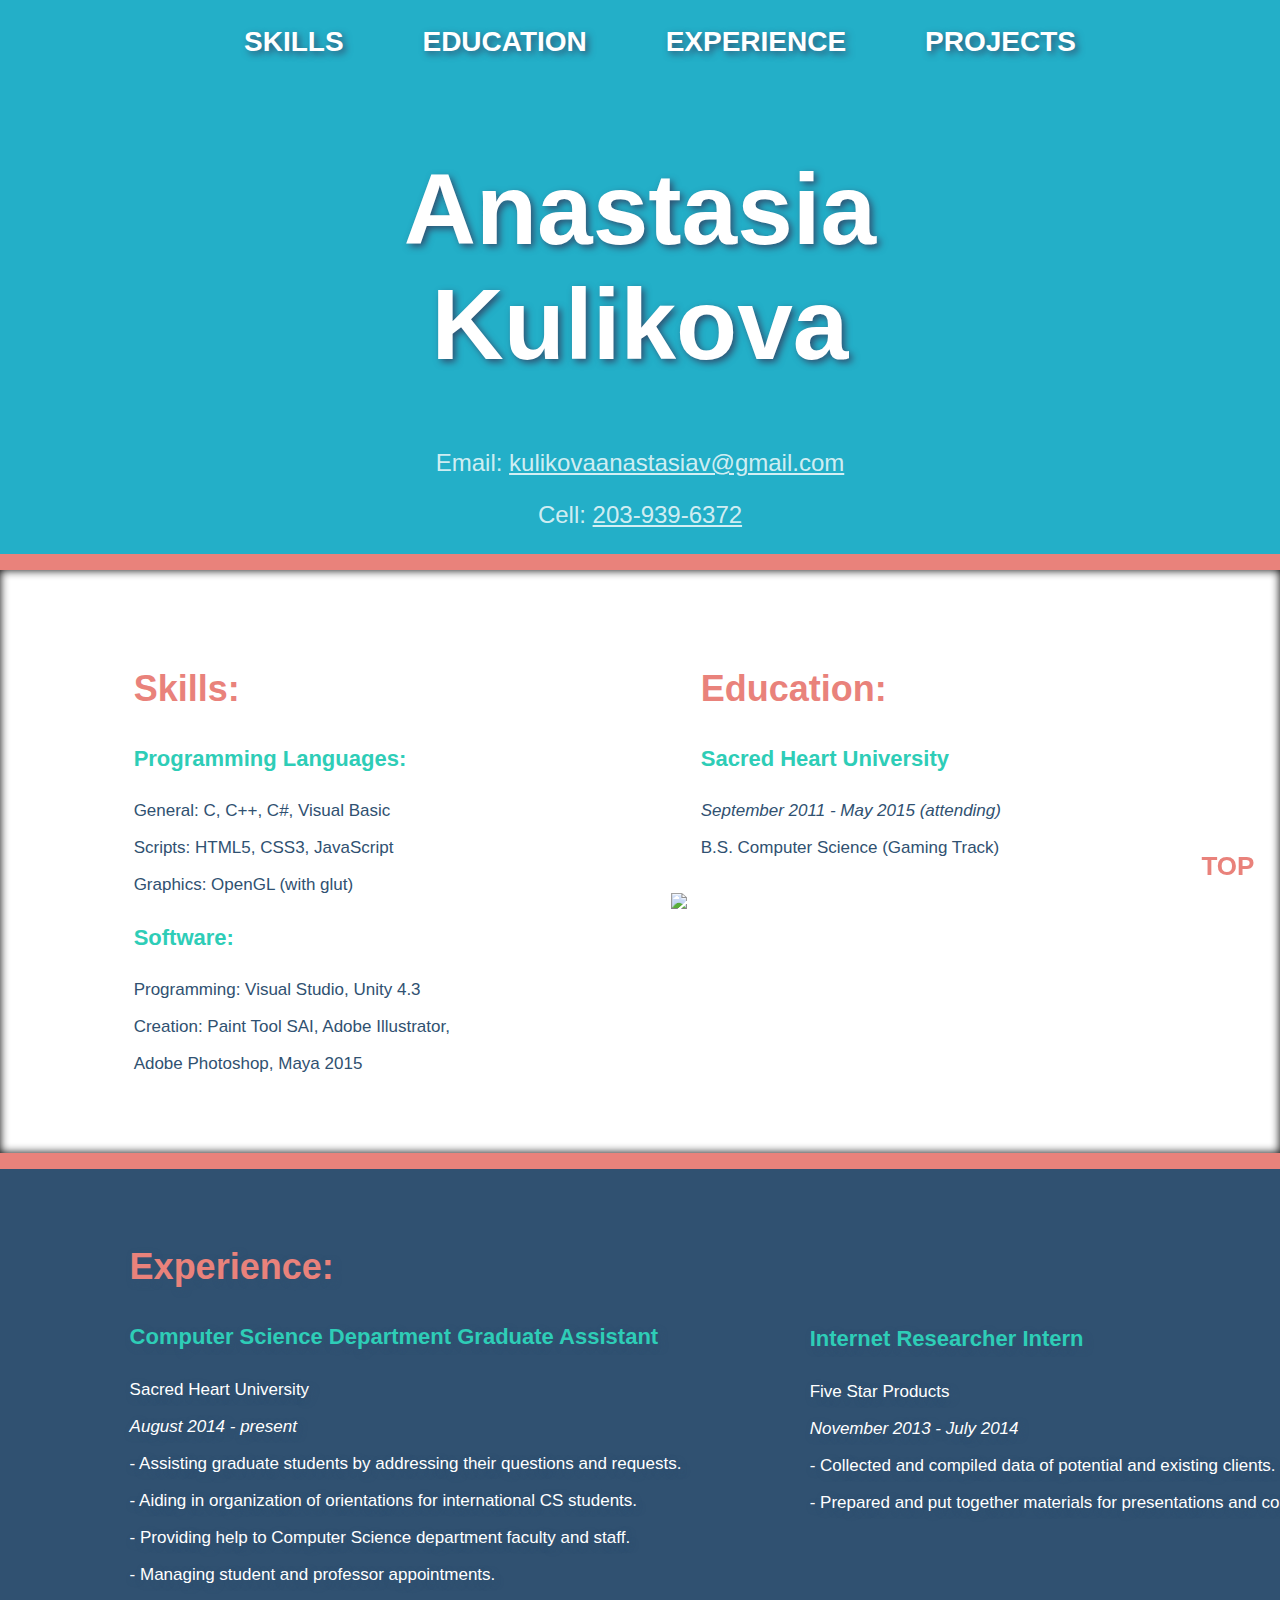
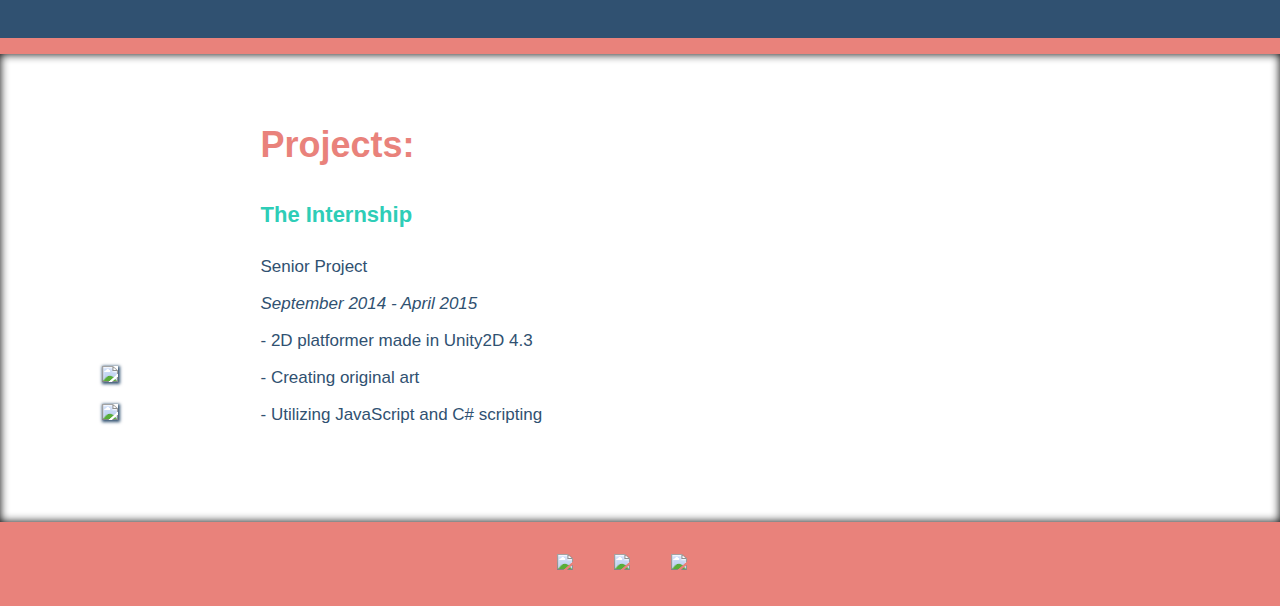
==== commit fa8e35a1: "Merge pull request #11 from kulikovaaSHU/master" ====
--- a/index.html
+++ b/index.html
@@ -4,13 +4,14 @@
 	<head>
 		<title>Website 1</title>
 		<link rel="stylesheet" type= "text/css" href="css/style.css">
+        <meta name="viewport" content="width=device-width, initial-scale=1, maximum-scale=1, user-scalable=no">
 	</head>
 
 	<body>
         <div id="top">
             <a href="#nav">TOP</a>
         </div>
-		<div id="nav" class="shadow">
+		<div id="nav">
 			<ul class="textshadow">
 				<li><a href="#skill">Skills</a></li>
 				<li><a href="#edu">Education</a></li>
@@ -100,9 +101,9 @@
             </div>
 		</div>
 		<div id="bottom">
-            <a href="https://github.com/kulikovaaSHU"><img src="http://i.imgur.com/hM3EF4c.png" width=5%></a>
-            <a href="http://deviantart.com"><img src="http://i.imgur.com/DCiXJvG.png" width=5%></a>
-            <a href="mailto:kulikovaanastasiav@gmail.com"><img src="http://i.imgur.com/weCn5H3.png" width=5%></a>
+            <a href="https://github.com/kulikovaaSHU"><img src="http://i.imgur.com/w9ls60L.png" width=5%></a>
+            <a href="http://deviantart.com"><img src="http://i.imgur.com/vKmb99Z.png" width=5%></a>
+            <a href="mailto:kulikovaanastasiav@gmail.com"><img src="http://i.imgur.com/MCugHQd.png" width=5%></a>
 		</div>
 	</body>
 
--- a/css/style.css
+++ b/css/style.css
@@ -2,20 +2,28 @@
 {
 
 font-family: 'Helvetica';
-background-color: rgba(41,1,38,1);
+background-color: rgba(233,130,123,1);
 background-repeat:no-repeat;
 background-attachment: fixed;
 background-size: 100%;
 margin:0;
 }
 
+html,body
+{
+
+max-width: 100%;
+overflow-x:hidden;
+
+}
+
 #top a
 {
 
 position:fixed;
 bottom: 2%;
 right: 2%;
-color: rgba(255,123,128,1);
+color: rgba(233,130,123,1);
 font-size: 26px;
 font-family: 'Helvetica';
 font-weight: bold;
@@ -31,7 +39,7 @@
 margin-left:auto;
 max-width:100%;
 text-align:center;
-background-color: rgba(41,1,38,1);
+background-color: rgba(35,175,200,1);
 padding-top: 10px;
 padding-bottom: 10px;
 
@@ -53,7 +61,7 @@
 padding-left: 3%;
 padding-right: 3%;
 font-weight: bold;
-color: rgba(218,235,202,1);
+color: rgba(255,255,255,1);
 text-transform: uppercase;
 
 }
@@ -61,32 +69,33 @@
 #nav a:hover
 {
 
-color: rgba(255,123,128,1);
+color: rgba(233,130,123,1);
 
 }
 
 #nav a:active
 {
 
-color: rgba(227,14,46,1);
+color: rgba(233,130,123,1);
 
 }
 
 #box
 {
 
-background-image:url('http://i.imgur.com/ugFUfpX.jpg');
+background-color: rgba(35,175,200,1);
 background-size:100%;
 background-repeat: no-repeat;
 margin:0;
 border: 1px solid rgba(255,255,255,0);
+text-align: center;
 
 }
 
 #name
 {
 
-color: rgba(134,190,156,1);
+color: rgba(255,255,255,1);
 
 }
 
@@ -94,25 +103,14 @@
 {
 
 font-size:24px;
-color: rgba(220,237,204,1);
+color: rgba(255,255,255,.8);
 
 }
 
 #contacts a
 {
 
-color: rgba(218,235,202,1);
-
-}
-
-#title
-{
-
-background-image: url('http://i.imgur.com/VpdAKae.png');
-background-repeat:no-repeat;
-background-size:90%;
-margin-left:10%;
-margin-right:10%;
+color: rgba(255,255,255,.8);
 
 }
 
@@ -126,7 +124,7 @@
 #info
 {
 
-background-color: rgba(227,14,46,.7);
+background-color: rgba(233,130,123,1);
 
 }
 
@@ -134,7 +132,7 @@
 #knowledge
 {
 
-background-color: rgba(218,235,202,1);
+background-color: rgba(255,255,255,1);
 margin-left:auto;
 margin-right: auto;
 
@@ -167,8 +165,7 @@
 margin-left:10%;
 margin-right:10%;
 font-size:36px;
-color: rgba(227,14,46,.7);
-
+color: rgba(233,130,123,1);
 
 }
 
@@ -177,7 +174,7 @@
 
 margin-left:10%;
 margin-right:10%;
-color: rgba(41,1,38,1);
+color: rgba(46,205,183,1);
 font-size:22px;
 
 
@@ -189,7 +186,7 @@
 
 margin-left:10%;
 margin-right:10%;
-color: rgba(41,1,38,1);
+color: rgba(48,81,113,1);
 font-size: 17px;
 
 }
@@ -198,7 +195,7 @@
 {
 
 padding-top:2%;
-background-color: rgba(41,1,38,1);
+background-color: rgba(48,81,113,1);
 
 }
 
@@ -230,7 +227,7 @@
 margin-left:5%;
 margin-right:5%;
 font-size:36px;
-color: rgba(255,123,128,1);
+color: rgba(233,130,123,1);
 
 }
 
@@ -239,7 +236,7 @@
 
 margin-left:5%;
 margin-right:5%;
-color: rgba(134,190,156,1);
+color: rgba(46,205,183,1);
 font-size:22px;
 
 }
@@ -249,7 +246,6 @@
 
 margin-left:5%;
 margin-right:5%;
-color: rgba(218,235,202,1);
 
 }
 
@@ -258,7 +254,7 @@
 
 margin-left:5%;
 margin-right:5%;
-color: rgba(218,235,202,1);
+color: rgba(255,255,255,1);
 font-size: 17px;
 
 }
@@ -273,7 +269,7 @@
 #project
 {
 
-background-color: rgba(218,235,202,1);
+background-color: rgba(255,255,255,1);
 padding-bottom: 5%;
 
 }
@@ -307,7 +303,7 @@
 margin-left:5%;
 margin-right:5%;
 font-size:36px;
-color: rgba(227,14,46,.7);
+color: rgba(233,130,123,1);
 
 }
 
@@ -316,7 +312,7 @@
 
 margin-left:5%;
 margin-right:5%;
-color: rgba(41,1,38,1);
+color: rgba(46,205,183,1);
 font-size:22px;
 
 }
@@ -326,7 +322,7 @@
 
 margin-left:5%;
 margin-right:5%;
-color: rgba(41,1,38,1);
+color: rgba(48,81,113,1);
 
 }
 
@@ -335,7 +331,7 @@
 
 margin-left:5%;
 margin-right:5%;
-color: rgba(41,1,38,1);
+color: rgba(48,81,113,1);
 font-size: 17px;
 
 }
@@ -343,7 +339,7 @@
 #bottom
 {
 
-background-color: rgba(41,1,38,1);
+background-color: rgba(233,130,123,1);
 padding:2.5%;
 text-align: center;
 
@@ -365,14 +361,145 @@
 
 .shadow2 
 {
-  -moz-box-shadow:    3px 3px 10px 1px #7A6178;
-  -webkit-box-shadow: 3px 3px 10px 1px #7A6178;
-  box-shadow:         3px 3px 10px 1px #7A6178;
+  -moz-box-shadow:    1px 1px 3px 1px #305171;
+  -webkit-box-shadow: 1px 1px 3px 1px #305171;
+  box-shadow:         1px 1px 3px 1px #305171;
 }
 
 .textshadow
 {
 
-text-shadow: 3px 3px 7px #000;
-
-}
+text-shadow: 3px 3px 7px #305171;
+
+}
+
+@media all and (max-width: 1200px)
+{
+
+#title
+{
+background-image:none;
+}
+
+#exp li
+{
+display:block;
+}
+
+#projlist li
+{
+display:block;
+}
+
+}
+
+@media all and (max-width: 900px)
+{
+
+#nav a
+{
+display:block;
+font-size: 24px;
+}
+
+#box
+{
+
+}
+
+#knowlist li 
+{
+display:block;
+}
+
+
+#title h1
+{
+font-size:60px;
+}
+
+#contacts
+{
+font-size:20px;
+}
+
+#bottom img
+{
+min-width:15%;
+}
+
+}
+
+@media all and (max-width: 800px)
+{
+
+#knowledge h3
+{
+font-size:30px;
+margin-left:1%;
+margin-right:1%;
+}
+
+#knowledge h4
+{
+font-size:20px;
+margin-left:1%;
+margin-right:1%;
+}
+
+#knowledge p
+{
+font-size:15px;
+margin-left:1%;
+margin-right:1%;
+}
+
+#experience h3
+{
+font-size:30px;
+margin-left:1%;
+margin-right:1%;
+}
+
+#experience h4
+{
+font-size:20px;
+margin-left:1%;
+margin-right:1%;
+}
+
+#experience p
+{
+font-size:15px;
+margin-left:1%;
+margin-right:1%;
+}
+
+#project h3
+{
+font-size:30px;
+margin-left:1%;
+margin-right:1%;
+}
+
+#project h4
+{
+font-size:20px;
+margin-left:1%;
+margin-right:1%;
+}
+
+#project p
+{
+font-size:15px;
+margin-left:1%;
+margin-right:1%;
+}
+
+#bottom img
+{
+min-width:15%;
+}
+
+}
+
